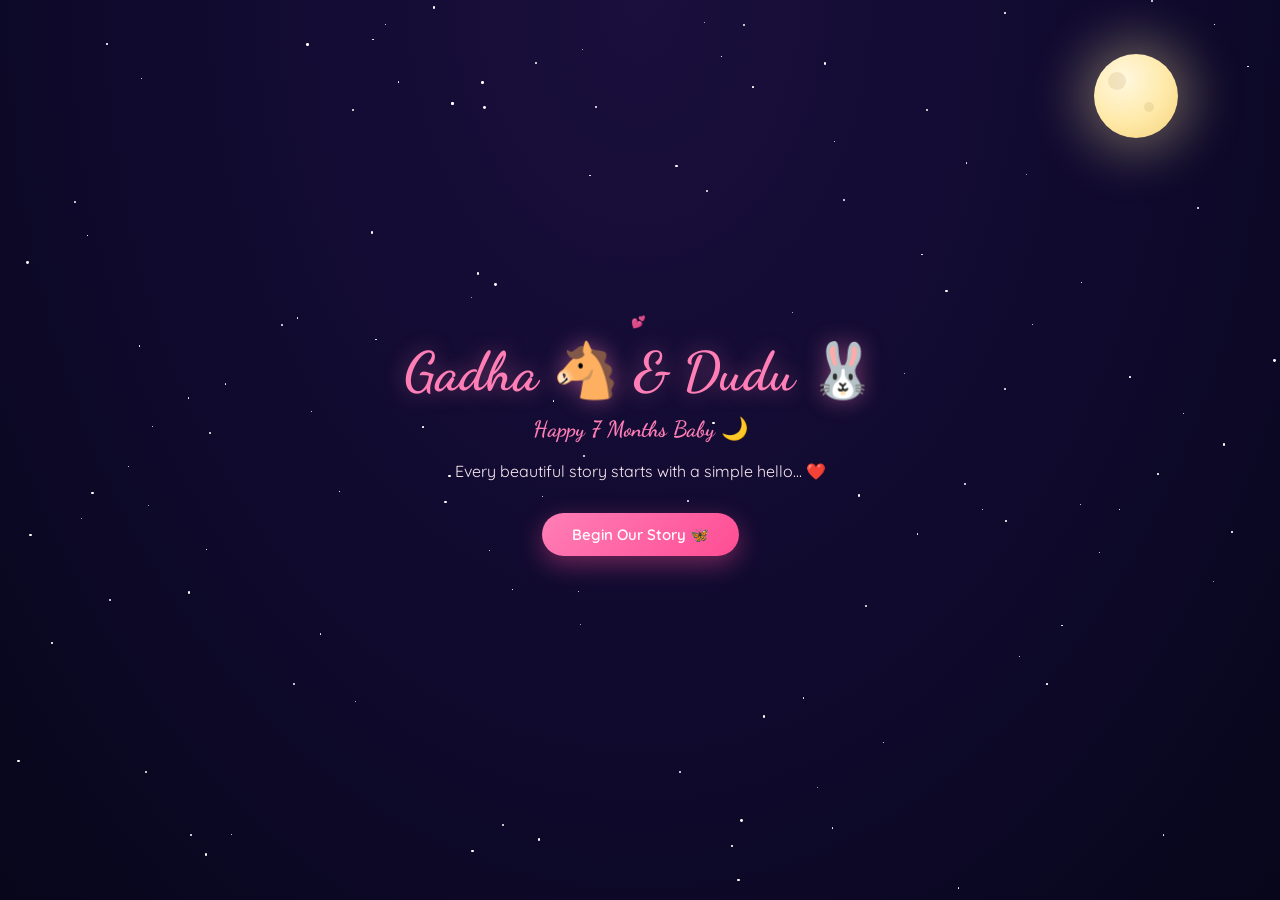
==== index.html @ ee597c7a "Add files via upload" ====
<!DOCTYPE html>
<html lang="hi">
<head>
<meta charset="UTF-8">
<meta name="viewport" content="width=device-width, initial-scale=1.0">
<title>Home | Our Story</title>
<link rel="preconnect" href="https://fonts.googleapis.com">
<link href="https://fonts.googleapis.com/css2?family=Dancing+Script:wght@600;700&family=Quicksand:wght@400;500;600&display=swap" rel="stylesheet">
<link rel="stylesheet" href="style.css">
</head>
<body data-next-page="story.html">
<div id="sky"></div>
<div id="stars"></div>
<div id="stage">
  <div class="scene">
    <div class="eyebrow">💕</div>
    <h1 class="script">Gadha 🐴 &amp; Dudu 🐰</h1>
    <h2 class="script" style="font-size:22px;">Happy 7 Months Baby 🌙</h2>
    <p class="tagline">Every beautiful story starts with a simple hello... ❤️</p>
    <a href="story.html" class="btn">Begin Our Story 🦋</a>
  </div>
</div>
    <audio id="bgMusic" src="file:///C:/Users/devan/AppData/Local/Packages/5319275A.WhatsAppDesktop_cv1g1gvanyjgm/LocalState/sessions/423E706A993ACC0EB5253AF5E8593EC5656F6DA5/transfers/2026-26/WhatsApp%20Audio%202026-06-28%20at%2004.22.30.mpeg" preload="auto" loop></audio>
<script src="script.js"></script>
</body>
</html>
---- style.css ----
:root{
  --pink: #ff7eb6;
  --pink-deep: #ff4d94;
  --gold: #ffd76e;
  --night-1: #07061a;
  --night-2: #100a2e;
  --night-3: #1a0f3d;
  --cream: #fbe9f3;
}
*{box-sizing:border-box;}
html,body{margin:0;padding:0;min-height:100%;font-family:'Quicksand',sans-serif;background:#07061a;overflow-x:hidden;}

#sky{position:fixed;inset:0;z-index:0;background:radial-gradient(ellipse at 50% 0%, var(--night-3), var(--night-2) 55%, var(--night-1) 100%);}
#stars{position:fixed;inset:0;z-index:1;}
.star{position:absolute;background:#fff;border-radius:50%;animation:twinkle ease-in-out infinite;}
@keyframes twinkle{0%,100%{opacity:0.2;}50%{opacity:1;}}

.moon{
  position:absolute;top:6%;right:8%;width:84px;height:84px;border-radius:50%;
  background:radial-gradient(circle at 35% 30%, #fff8e0, #ffe9a8 55%, #f3d27a 100%);
  box-shadow:0 0 50px 14px rgba(255,231,160,0.35);
  z-index:2;
}
.moon::before, .moon::after{content:'';position:absolute;border-radius:50%;background:rgba(200,170,110,0.25);}
.moon::before{width:18px;height:18px;top:18px;left:14px;}
.moon::after{width:10px;height:10px;top:48px;left:50px;}

.float-heart{position:fixed;color:rgba(255,126,182,0.5);font-size:16px;animation:floatUp linear infinite;z-index:1;pointer-events:none;}
@keyframes floatUp{0%{transform:translateY(0) translateX(0) rotate(0);opacity:0;}10%{opacity:1;}100%{transform:translateY(-100vh) translateX(20px) rotate(30deg);opacity:0;}}

.butterfly{position:fixed;font-size:20px;animation:flutter 4s ease-in-out infinite;z-index:3;pointer-events:none;}
@keyframes flutter{0%,100%{transform:translateY(0) translateX(0) rotate(-6deg);}50%{transform:translateY(-22px) translateX(14px) rotate(6deg);}}

#stage{
  position:relative;z-index:4;min-height:100vh;
  display:flex;align-items:center;justify-content:center;padding:70px 16px 100px;
}
.scene{
  width:min(620px,92vw);
  display:flex;flex-direction:column;align-items:center;justify-content:center;
  text-align:center;
  animation: sceneIn 0.8s ease both;
  cursor:pointer;
}
@keyframes sceneIn{from{opacity:0;transform:scale(0.92);}to{opacity:1;transform:scale(1);}}

.eyebrow{font-size:12px;letter-spacing:3px;text-transform:uppercase;color:var(--gold);margin-bottom:10px;opacity:0.9;}
.script{font-family:'Dancing Script',cursive;color:var(--pink);font-weight:700;}
h1.script{font-size:clamp(34px,7vw,54px);margin:0 0 12px;text-shadow:0 0 22px rgba(255,126,182,0.45);}
h2.script{font-size:clamp(26px,5.5vw,36px);margin:0 0 10px;}
.scene p{font-size:16px;line-height:1.7;color:var(--cream);max-width:430px;margin:6px auto;}
.tagline{color:#cfc9e8;font-size:15px;margin-bottom:20px;}

.btn{
  display:inline-block;text-decoration:none;
  margin-top:22px;padding:12px 30px;border-radius:30px;border:none;cursor:pointer;
  background:linear-gradient(135deg,var(--pink),var(--pink-deep));
  color:#fff;font-family:'Quicksand',sans-serif;font-weight:600;font-size:15px;
  box-shadow:0 8px 24px rgba(255,77,148,0.4);
  transition:transform 0.2s;
}
.btn:hover{transform:translateY(-2px) scale(1.03);}
.btn.secondary{background:rgba(255,255,255,0.1);border:1px solid rgba(255,255,255,0.25);box-shadow:none;}

.big-heart{font-size:64px;color:transparent;-webkit-text-stroke:2px var(--pink);text-shadow:0 0 30px rgba(255,126,182,0.6);margin:16px 0;animation:pulseHeart 1.6s ease-in-out infinite;}
@keyframes pulseHeart{0%,100%{transform:scale(1);}50%{transform:scale(1.12);}}
.hint{font-size:12px;color:#a99fcf;letter-spacing:1px;margin-top:6px;}

.photo-frame{
  width:100%;max-width:420px;height:240px;border-radius:18px;
  background:linear-gradient(160deg,#241848,#3a2a66 60%,#5a3a7a);
  display:flex;align-items:center;justify-content:center;font-size:46px;
  margin:0 auto 18px;border:1px solid rgba(255,255,255,0.15);
  box-shadow:0 18px 36px rgba(0,0,0,0.45);overflow:hidden;
}
.photo-frame img{width:100%;height:100%;object-fit:cover;}

.timeline{display:flex;gap:14px;flex-wrap:wrap;justify-content:center;margin-top:26px;}
.tl-item{display:flex;flex-direction:column;align-items:center;width:78px;}
.tl-dot{width:16px;height:16px;border-radius:50%;background:var(--pink);box-shadow:0 0 12px var(--pink);margin-bottom:8px;}
.tl-date{font-size:11px;color:var(--gold);}
.tl-label{font-size:11px;color:var(--cream);margin-top:2px;}
.tl-line{position:absolute;height:1px;background:rgba(255,126,182,0.3);width:80%;top:8px;z-index:-1;left:10%;}

.letter{
  position:relative;overflow:hidden;
  background:linear-gradient(135deg,#fff8fb 0%,#ffeef7 45%,#fbe4ef 100%);
  color:#3a2a30;border:1px solid rgba(255,77,148,0.18);border-radius:16px;
  padding:30px 28px;width:100%;max-width:420px;font-family:'Quicksand',sans-serif;text-align:left;
  box-shadow:0 20px 50px rgba(0,0,0,0.35), inset 0 1px 0 rgba(255,255,255,0.9);
  transform:rotate(-1deg);margin:0 auto;
}
.letter::before{
  content:'';position:absolute;inset:10px;border:1px solid rgba(255,77,148,0.2);border-radius:10px;pointer-events:none;
}
.letter::after{
  content:'♡';position:absolute;top:10px;right:14px;font-size:22px;color:rgba(255,77,148,0.28);pointer-events:none;
}
.letter h2{font-family:'Dancing Script',cursive;color:var(--pink-deep);font-size:26px;margin:0 0 14px;position:relative;z-index:1;}
.letter p{color:#3a2a30;font-size:14px;line-height:1.6;position:relative;z-index:1;}
.letter .sign{font-family:'Dancing Script',cursive;font-size:20px;color:var(--pink-deep);margin-top:10px;position:relative;z-index:1;}

.fw{position:fixed;width:4px;height:4px;border-radius:50%;animation:fwBurst 1.4s ease-out forwards;z-index:6;}
@keyframes fwBurst{0%{transform:translate(0,0) scale(1);opacity:1;}100%{transform:translate(var(--dx),var(--dy)) scale(0.2);opacity:0;}}

.navRow{
  position:fixed;bottom:20px;left:0;right:0;
  display:flex;justify-content:center;gap:14px;z-index:9;
}
.navRow a{
  text-decoration:none;color:#fff;font-size:13px;
  background:rgba(255,255,255,0.08);border:1px solid rgba(255,255,255,0.25);
  padding:9px 18px;border-radius:20px;transition:background 0.2s;
}
.navRow a:hover{background:rgba(255,126,182,0.35);} 

.final-scene{gap:8px;}
.gift-box{
  position:relative;width:240px;height:210px;margin:22px auto 0;cursor:pointer;transform-style:preserve-3d;
  animation: giftFloat 2.8s ease-in-out infinite;
  filter:drop-shadow(0 18px 26px rgba(0,0,0,0.24));
}
@keyframes giftFloat{0%,100%{transform:translateY(0) rotate(-1.1deg);}50%{transform:translateY(-12px) rotate(1.1deg);}}
.gift-base{
  position:absolute;left:20px;bottom:0;width:200px;height:140px;border-radius:18px;
  background:linear-gradient(135deg,#ff6fa8,#ff4d94 65%,#ff2e7f);
  box-shadow:inset 0 3px 0 rgba(255,255,255,0.38), inset 0 -7px 16px rgba(0,0,0,0.16), 0 20px 36px rgba(0,0,0,0.28);
  border:2px solid rgba(255,255,255,0.35);
  overflow:hidden;
  transition:transform 0.7s cubic-bezier(0.22, 1, 0.36, 1), box-shadow 0.7s ease;
}
.gift-lid{
  position:absolute;left:10px;top:4px;width:220px;height:90px;border-radius:20px 20px 24px 24px;
  background:linear-gradient(135deg,#ff8dbd,#ff4d94 65%,#f7256c);
  transform-origin:top center;transition:transform 1.05s cubic-bezier(0.22, 1, 0.36, 1), box-shadow 0.7s ease;
  box-shadow:inset 0 2px 0 rgba(255,255,255,0.3), 0 10px 24px rgba(0,0,0,0.24);
  border:2px solid rgba(255,255,255,0.3);
}
.gift-bow{
  position:absolute;top:18px;left:50%;width:92px;height:40px;transform:translateX(-50%);z-index:5;
}
.bow-left, .bow-right{
  position:absolute;top:0;width:38px;height:34px;background:linear-gradient(135deg,#fff4f8,#ffd6e8);
  border-radius:50% 50% 20% 20%;box-shadow:0 6px 12px rgba(255,255,255,0.5);
}
.bow-left{left:0;transform:rotate(-20deg);}
.bow-right{right:0;transform:rotate(20deg);}
.bow-center{
  position:absolute;left:50%;top:8px;width:24px;height:24px;background:#fff;
  border-radius:50%;transform:translateX(-50%);box-shadow:0 4px 10px rgba(255,255,255,0.45);
}
.gift-ribbon-vertical{
  position:absolute;left:50%;top:10px;width:20px;height:180px;background:linear-gradient(180deg,#fff8fb,#ffe3ee);
  transform:translateX(-50%);border-radius:12px;box-shadow:0 0 10px rgba(255,255,255,0.35);
}
.gift-ribbon-horizontal{
  position:absolute;left:16px;top:54px;width:208px;height:20px;background:linear-gradient(90deg,#fff8fb,#ffe3ee);
  border-radius:12px;box-shadow:0 0 10px rgba(255,255,255,0.35);
}
.heart-burst{
  position:absolute;bottom:14px;left:50%;transform:translateX(-50%);display:flex;gap:12px;justify-content:center;align-items:flex-end;
  width:100%;pointer-events:none;
}
.inner-heart{
  display:inline-flex;align-items:center;justify-content:center;width:28px;height:28px;
  color:#fff;font-size:16px;opacity:0;transform:translateY(16px) scale(0.55);
}
.gift-box.open .inner-heart{
  opacity:1;transform:translateY(0) scale(1);
}
.gift-box.open .heart1{animation:heartPop 0.7s cubic-bezier(0.22, 1, 0.36, 1) 0.08s forwards;}
.gift-box.open .heart2{animation:heartPop 0.7s cubic-bezier(0.22, 1, 0.36, 1) 0.16s forwards;}
.gift-box.open .heart3{animation:heartPop 0.7s cubic-bezier(0.22, 1, 0.36, 1) 0.24s forwards;}
@keyframes heartPop{0%{transform:translateY(16px) scale(0.55);opacity:0;}50%{transform:translateY(-10px) scale(1.2);opacity:1;}100%{transform:translateY(0) scale(1);opacity:1;}}
.gift-tag{
  position:absolute;left:50%;top:18px;transform:translateX(-50%);padding:8px 14px;border-radius:999px;
  background:#fff;color:#ff4d94;font-size:12px;font-weight:700;letter-spacing:0.5px;box-shadow:0 10px 20px rgba(0,0,0,0.14);
  transition:transform 0.75s cubic-bezier(0.22, 1, 0.36, 1), opacity 0.75s ease;
  z-index:4;
}
.gift-box.open .gift-lid{transform:rotateX(86deg) translateY(-24px) scale(1.01);} 
.gift-box.open .gift-base{transform:translateY(-6px) scale(1.01);box-shadow:inset 0 2px 0 rgba(255,255,255,0.35), inset 0 -6px 12px rgba(0,0,0,0.16), 0 10px 24px rgba(0,0,0,0.2);} 
.gift-box.open .gift-ribbon-vertical{opacity:0.85;transform:translateX(-50%) translateY(-8px);} 
.gift-box.open .gift-ribbon-horizontal{opacity:0.85;transform:translateY(-8px);} 
.gift-box.open .gift-tag{transform:translateX(-50%) translateY(-8px);opacity:0;} 
@keyframes giftBounce{0%{transform:translateY(0);}50%{transform:translateY(-8px);}100%{transform:translateY(0);}}
.surprise-reveal{
  opacity:0;transform:translateY(24px) scale(0.96);transition:opacity 0.95s cubic-bezier(0.22, 1, 0.36, 1), transform 0.95s cubic-bezier(0.22, 1, 0.36, 1);max-width:440px;
  padding:16px 18px;border-radius:18px;background:rgba(255,248,252,0.95);box-shadow:0 16px 35px rgba(0,0,0,0.18);
  border:1px solid rgba(255,77,148,0.2);
}
.surprise-reveal.show{opacity:1;transform:translateY(0) scale(1);}
.gift-message{
  opacity:0;transform:translateY(12px) scale(0.95);font-family:'Dancing Script',cursive;color:#ff4d94;font-size:22px;letter-spacing:0.3px;margin:0 auto 10px;max-width:92%;text-align:center;line-height:1.2;
  transition:opacity 0.9s ease 0.15s, transform 0.9s ease 0.15s;
}
.surprise-reveal.show .gift-message{opacity:1;transform:translateY(0) scale(1);}
.surprise-heart{font-size:34px;color:#ff4d94;animation:pulseHeart 1.6s ease-in-out infinite;margin-bottom:6px;}
.surprise-reveal h3{margin:4px 0 6px;font-family:'Dancing Script',cursive;color:#ff4d94;font-size:24px;}
.surprise-reveal p{margin:0;color:#5c3542;font-size:14px;line-height:1.6;max-width:none;}

.svg-illust{width:100%;height:100%;display:block;}

@media (max-width:480px){
  .photo-frame{height:190px;}
}
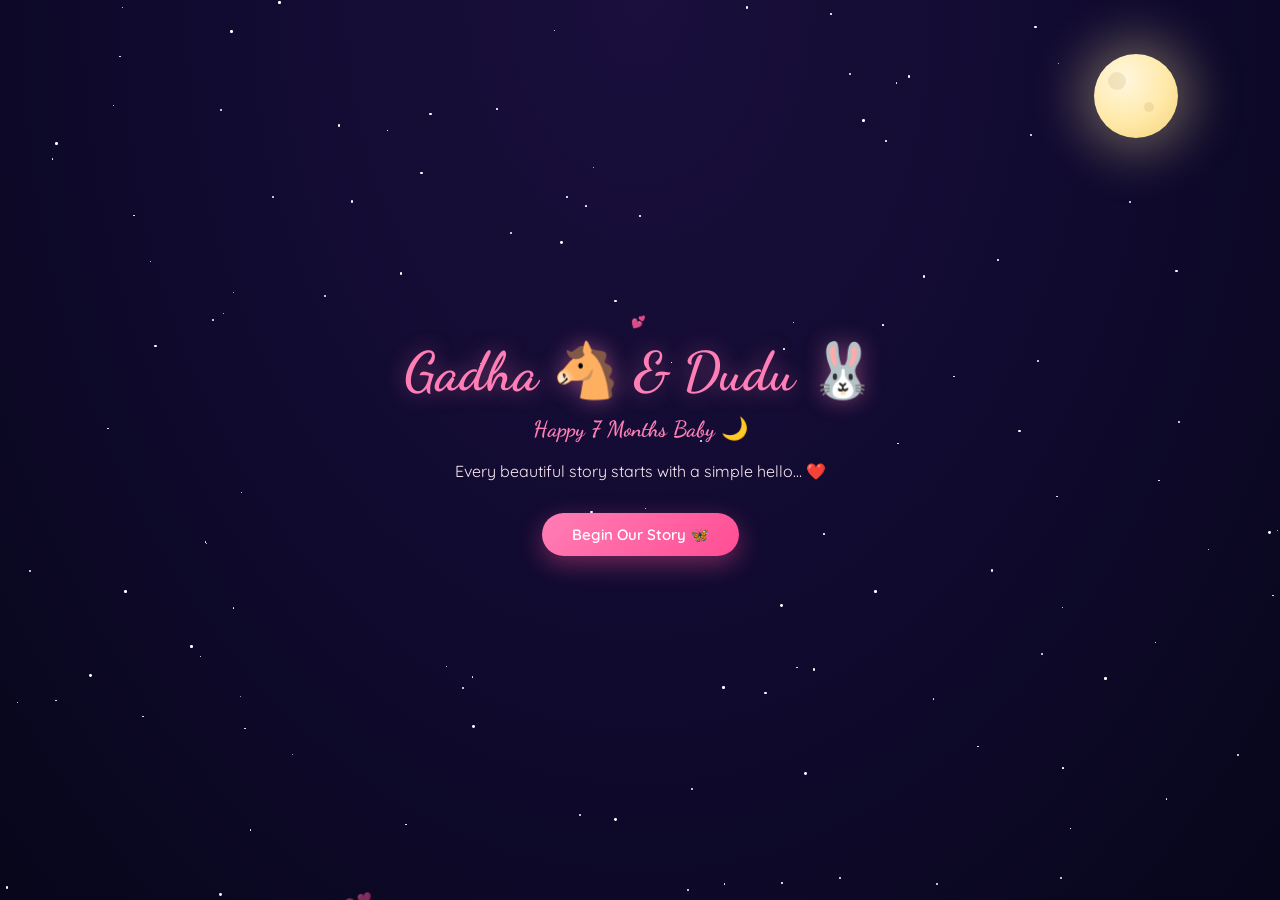
==== commit efe4d0d9: "Fix audio src to use repository audio filename" ====
--- a/index.html
+++ b/index.html
@@ -20,7 +20,7 @@
     <a href="story.html" class="btn">Begin Our Story 🦋</a>
   </div>
 </div>
-    <audio id="bgMusic" src="file:///C:/Users/devan/AppData/Local/Packages/5319275A.WhatsAppDesktop_cv1g1gvanyjgm/LocalState/sessions/423E706A993ACC0EB5253AF5E8593EC5656F6DA5/transfers/2026-26/WhatsApp%20Audio%202026-06-28%20at%2004.22.30.mpeg" preload="auto" loop></audio>
+    <audio id="bgMusic" src="WhatsApp%20Audio%202026-06-28%20at%2004.22.30.mpeg"></audio>
 <script src="script.js"></script>
 </body>
 </html>
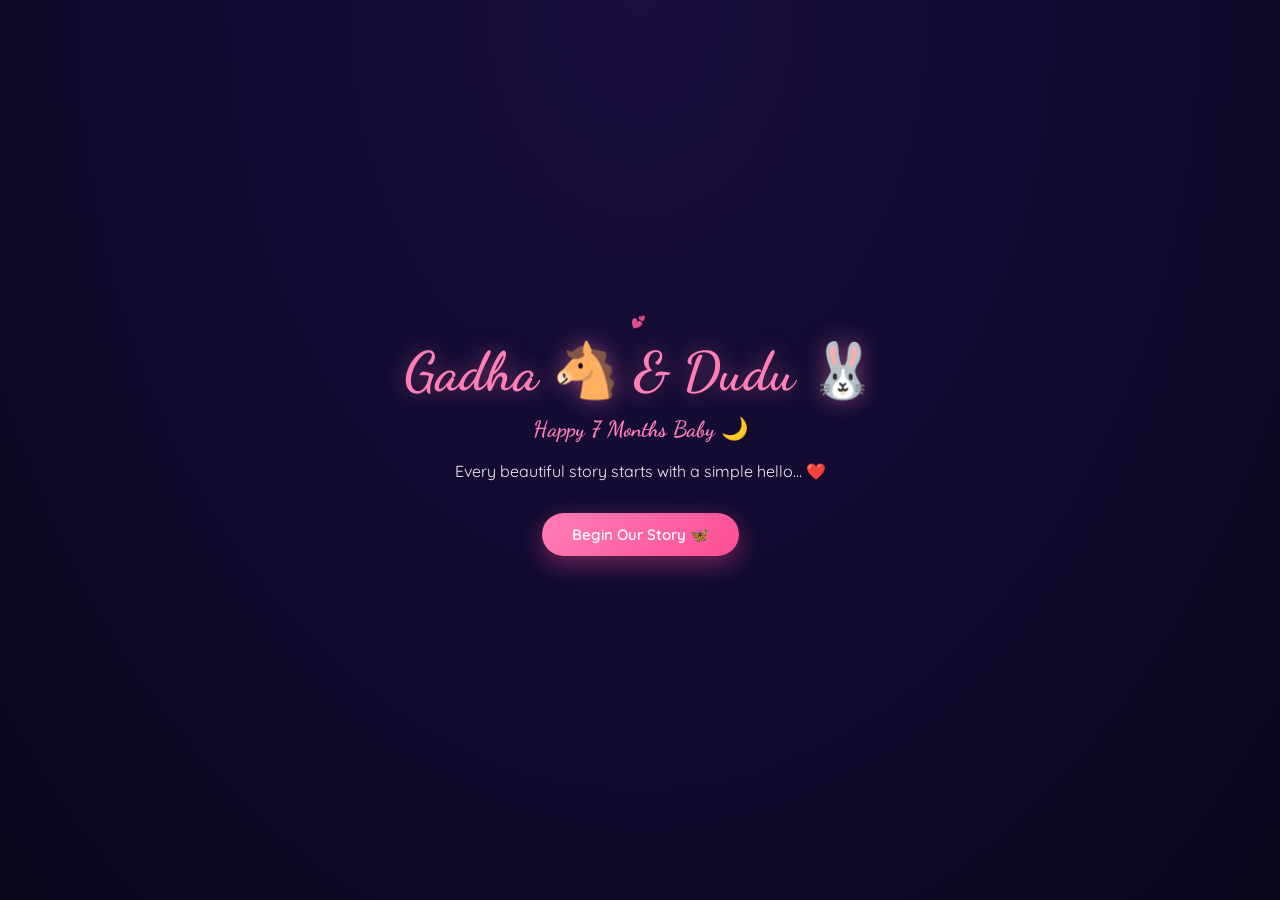
==== commit 2e9fb73b: "Revert site files to their previous versions (undo recent audio/image changes)" ====
--- a/index.html
+++ b/index.html
@@ -20,7 +20,7 @@
     <a href="story.html" class="btn">Begin Our Story 🦋</a>
   </div>
 </div>
-    <audio id="bgMusic" src="WhatsApp%20Audio%202026-06-28%20at%2004.22.30.mpeg"></audio>
+    <audio id="bgMusic" src="file:///C:/Users/devan/AppData/Local/Packages/5319275A.WhatsAppDesktop_cv1g1gvanyjgm/LocalState/sessions/423E706A993ACC0EB5253AF5E8593EC5656F6DA5/transfers/2026-26/Wha[...]">
 <script src="script.js"></script>
 </body>
 </html>
